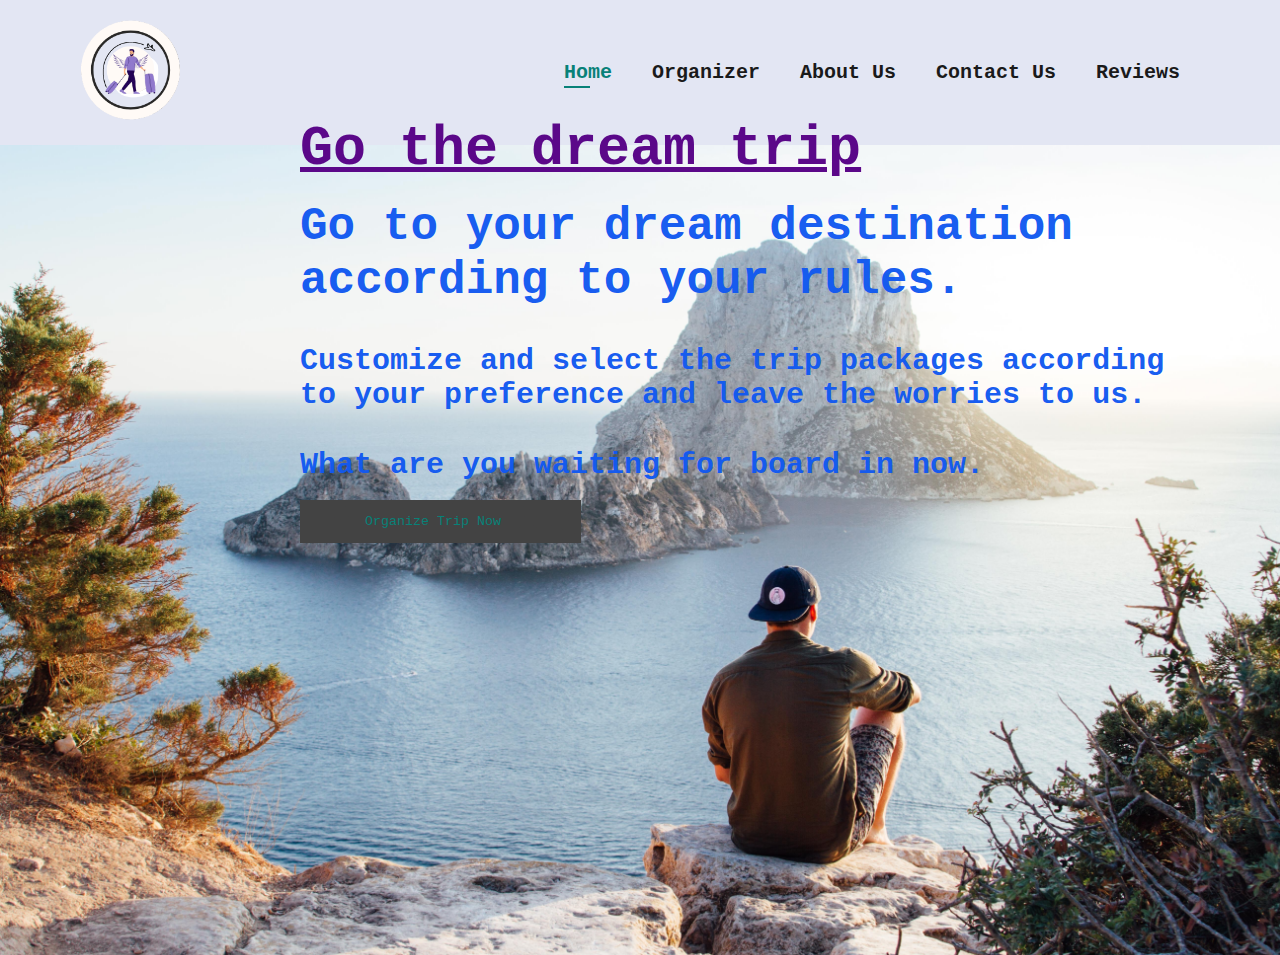
==== minor project website/index.html @ 6246a03c "first send" ====
<!DOCTYPE html>
<html lang="en">
    <head>
        <meta charset="UTF-8">
        <meta http-equiv="X-UA-Compatible" content="IE-chrome">
        <meta name="viewport" content="width=device-width, initial-scale=1.0">
        <title>Minor Project</title>
        <link rel="stylesheet" href="style.css">
    </head>

    <body>


        <section id="header">
            <a href="#"><img src="img/logo.png" width="100" height="100" class="logo" alt=""></a>
            <div>
                <ul id="navbar">
                    <li><a class="active" href="index.html">Home</a></li>
                    <li><a href="organizer.html">Organizer</a></li>
                    <li><a href="about.html">About Us</a></li>
                    <li><a href="contact.html">Contact Us</a></li>
                    <li><a href="review.html">Reviews</a></li>
                </ul>
            </div>
        </section>

        <section id="main">
            <h1><u>Go the dream trip</u></h1>
            <br>
            <h2>Go to your dream destination</h2>
            <h2>according to your rules.</h2>
            <br>
            <br>
            <h4>Customize and select the trip packages according to your preference and leave the worries to us.</h4>
            <br>
            <br>
            <h4>What are you waiting for board in now.</h4>
            <br>
            <button>Organize Trip Now</button>
        </section>



        <script src="Script.js"></script>
    </body>

</html>
---- minor project website/style.css ----
@import url('https://fonts.googleapis.com/css2?family=spartan:wght@100;200;300;400;500;600;700;800;900&display=swap');
*{
    margin: 0;
    padding: 0;
    box-sizing: border-box;
    font-family: 'Courier New', Courier, monospace;
}

h1 {
    font-size: 55px;
    line-height: 64px;
    color: rgba(86, 1, 134, 0.973);
}

h2 {
    font-size: 46px;
    line-height: 54px;
    color: rgba(18, 89, 240, 0.973);
}

h4 {
    font-size: 30px;
    color: rgba(18, 89, 240, 0.973);
}

h6 {
    font-weight: 700;
    color: #222;
}

P {
    font-size: 16px;
    color:#465b52;
    margin: 15px 0 20px 0;
}

.section-p1 {
    padding: 40px 80px;
}

.section-m1 {
    margin: 40px 0;
}

body {
    width: 100%;
}

/* header start */

#header {
    display: flex;
    align-items: center;
    justify-content: space-between;
    padding: 20px 80px;
    background: #E3E6F3;
    box-shadow: 0 3px 5px rgba(0, 0, 0.03);
}

#navbar {
    display: flex;
    align-items: center;
    justify-content: center;
}

#navbar li{
    list-style: none;
    padding: 0 20px;
    position: relative;
}

#navbar li a {
    text-decoration: none;
    font-size: 20px;
    font-weight: 600;
    color: #1a1a1a;
    transition: 0.3s;
}

#navbar li a:hover,
#navbar li a.active{
    color: #088178;
}

#navbar li a.active::after,
#navbar li a:hover::after {
    content: "";
    width: 30%;
    height: 2px;
    background: #088178;
    position: absolute;
    bottom: -4px;
    left: 20px;
}

/* home page */

#main {
    background-image: url("img/vacay.jpg");
    height: 90vh;
    width: 100%;
    background-position: top 25% right 0;
    background-size: cover;
    padding: 0 80px;
    padding-left: 300px;
    padding-bottom: 440px;
    display: flex;
    flex-direction: column;
    align-items: flex-start;
    justify-content: center;
}

#main button{
    background-image: url("img/button.png");
    background-color: transparent;
    color: #088178;
    border: 0;
    padding: 14px 80px 14px 65px;
}
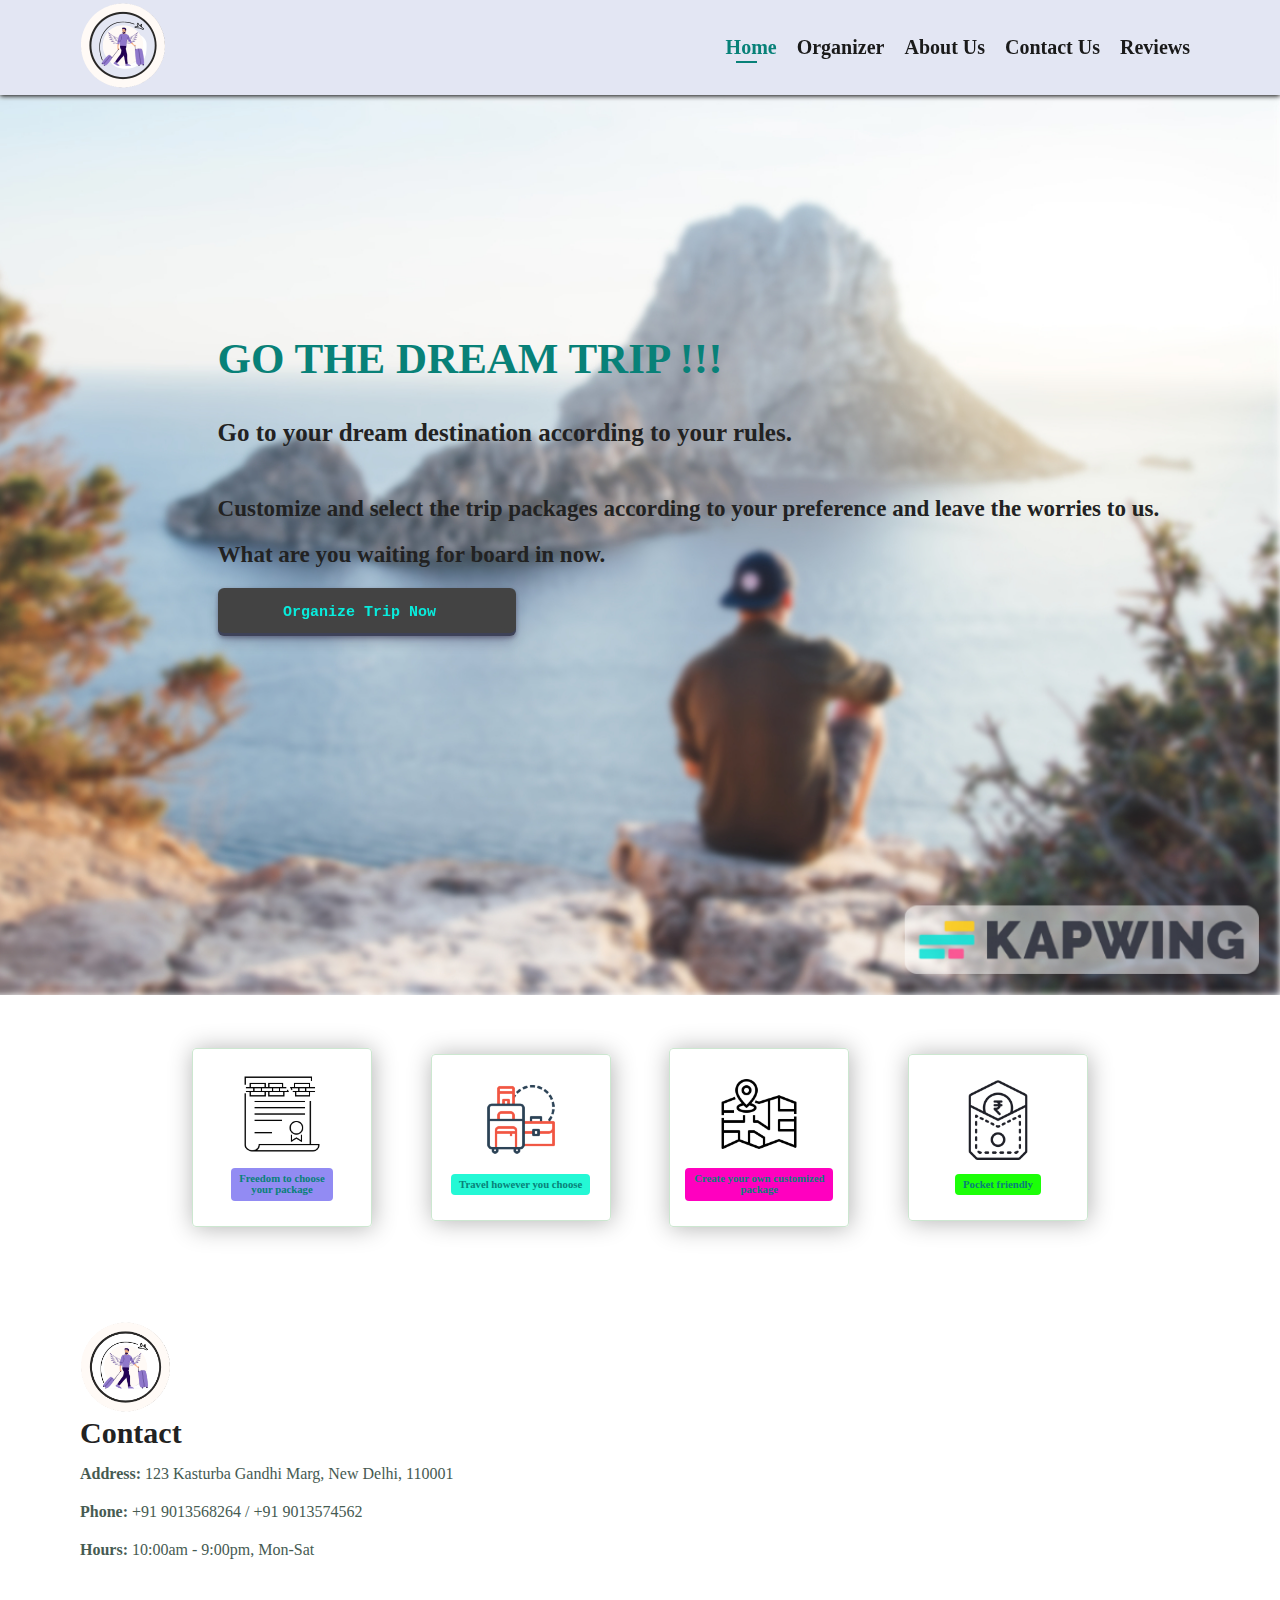
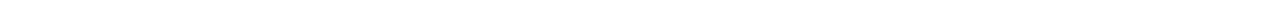
==== commit c0d1abf6: "second commit" ====
--- a/minor project website/index.html
+++ b/minor project website/index.html
@@ -2,7 +2,7 @@
 <html lang="en">
     <head>
         <meta charset="UTF-8">
-        <meta http-equiv="X-UA-Compatible" content="IE-chrome">
+        <meta http-equiv="X-UA-Compatible" content="IE-edge">
         <meta name="viewport" content="width=device-width, initial-scale=1.0">
         <title>Minor Project</title>
         <link rel="stylesheet" href="style.css">
@@ -12,7 +12,7 @@
 
 
         <section id="header">
-            <a href="#"><img src="img/logo.png" width="100" height="100" class="logo" alt=""></a>
+            <a href="#"><img src="img/logo.png" width="85" height="85" class="logo" alt=""></a>
             <div>
                 <ul id="navbar">
                     <li><a class="active" href="index.html">Home</a></li>
@@ -25,19 +25,44 @@
         </section>
 
         <section id="main">
-            <h1><u>Go the dream trip</u></h1>
-            <br>
-            <h2>Go to your dream destination</h2>
-            <h2>according to your rules.</h2>
+            <h1>GO THE DREAM TRIP !!!</h1>
+            <h2>Go to your dream destination according to your rules.</h2>
             <br>
             <br>
             <h4>Customize and select the trip packages according to your preference and leave the worries to us.</h4>
-            <br>
-            <br>
             <h4>What are you waiting for board in now.</h4>
-            <br>
-            <button>Organize Trip Now</button>
+            <button class="button-29" type="button">Organize Trip Now</button>
         </section>
+
+        <section id="feature" class="section-p1">
+            <div class="fe-box">
+                <img src="img/freedom.png" width="80" height="80" alt="">
+                <h6>Freedom to choose<br> your package</h6>
+            </div>
+            <div class="fe-box">
+                <img src="img/travel.png" width="80" height="80" alt="">
+                <h6>Travel however you choose</h6>
+            </div>
+            <div class="fe-box">
+                <img src="img/maps.png" width="80" height="80" alt="">
+                <h6>Create your own customized package</h6>
+            </div>
+            <div class="fe-box">
+                <img src="img/pocket-freindly.png" width="80" height="80" alt="">
+                <h6>Pocket friendly</h6>
+            </div>
+        </section>
+
+        <footer class="section-p1">
+            <div class="col">
+                <img src="img/logo.png" alt="" height="90" width="90">
+                <h4>Contact</h4>
+                <p><strong>Address: </strong> 123 Kasturba Gandhi Marg, New Delhi, 110001</p>
+                <p><strong>Phone: </strong> +91 9013568264 / +91 9013574562</p>
+                <p><strong>Hours: </strong> 10:00am - 9:00pm, Mon-Sat</p>
+                </div>
+            </div>
+        </footer>
 
 
 
--- a/minor project website/style.css
+++ b/minor project website/style.css
@@ -3,24 +3,24 @@
     margin: 0;
     padding: 0;
     box-sizing: border-box;
-    font-family: 'Courier New', Courier, monospace;
+    font-family:Cambria, Cochin, Georgia, Times, 'Times New Roman', serif;
 }
 
 h1 {
     font-size: 55px;
     line-height: 64px;
-    color: rgba(86, 1, 134, 0.973);
+    color: #222;
 }
 
 h2 {
     font-size: 46px;
     line-height: 54px;
-    color: rgba(18, 89, 240, 0.973);
+    color: #222;
 }
 
 h4 {
     font-size: 30px;
-    color: rgba(18, 89, 240, 0.973);
+    color: #222;
 }
 
 h6 {
@@ -42,6 +42,51 @@
     margin: 40px 0;
 }
 
+.button-29 {
+    align-items: center;
+    appearance: none;
+    background-image: radial-gradient(100% 100% at 100% 0, #5adaff 0, #5468ff 100%);
+    border: 0;
+    border-radius: 6px;
+    box-shadow: rgba(45, 35, 66, .4) 0 2px 4px,rgba(45, 35, 66, .3) 0 7px 13px -3px,rgba(58, 65, 111, .5) 0 -3px 0 inset;
+    box-sizing: border-box;
+    color: #fff;
+    cursor: pointer;
+    display: inline-flex;
+    font-family: "JetBrains Mono",monospace;
+    height: 48px;
+    justify-content: center;
+    line-height: 1;
+    list-style: none;
+    overflow: hidden;
+    padding-left: 16px;
+    padding-right: 16px;
+    position: relative;
+    text-align: left;
+    text-decoration: none;
+    transition: box-shadow .15s,transform .15s;
+    user-select: none;
+    -webkit-user-select: none;
+    touch-action: manipulation;
+    white-space: nowrap;
+    will-change: box-shadow,transform;
+    font-size: 18px;
+  }
+  
+  .button-29:focus {
+    box-shadow: #3c4fe0 0 0 0 1.5px inset, rgba(45, 35, 66, .4) 0 2px 4px, rgba(45, 35, 66, .3) 0 7px 13px -3px, #3c4fe0 0 -3px 0 inset;
+  }
+  
+  .button-29:hover {
+    box-shadow: rgba(45, 35, 66, .4) 0 4px 8px, rgba(45, 35, 66, .3) 0 7px 13px -3px, #3c4fe0 0 -3px 0 inset;
+    transform: translateY(-2px);
+  }
+  
+  .button-29:active {
+    box-shadow: #3c4fe0 0 3px 7px inset;
+    transform: translateY(2px);
+  }
+
 body {
     width: 100%;
 }
@@ -52,9 +97,14 @@
     display: flex;
     align-items: center;
     justify-content: space-between;
-    padding: 20px 80px;
+    padding-top: 7px;
+    padding: 3px 80px;
     background: #E3E6F3;
-    box-shadow: 0 3px 5px rgba(0, 0, 0.03);
+    box-shadow: 0 1px 5px rgb(0, 0, 0.9);
+    z-index: 999;
+    position: sticky;
+    top: 0;
+    left: 0;
 }
 
 #navbar {
@@ -65,7 +115,7 @@
 
 #navbar li{
     list-style: none;
-    padding: 0 20px;
+    padding: 0 10px;
     position: relative;
 }
 
@@ -96,24 +146,126 @@
 /* home page */
 
 #main {
-    background-image: url("img/vacay.jpg");
-    height: 90vh;
+    background-image: url("img/vacay.jpeg");
+    height: 100vh;
     width: 100%;
     background-position: top 25% right 0;
     background-size: cover;
     padding: 0 80px;
-    padding-left: 300px;
-    padding-bottom: 440px;
+    padding-left: 17%;
+    padding-bottom: 10%;
     display: flex;
     flex-direction: column;
     align-items: flex-start;
     justify-content: center;
+}
+
+#main h1 {
+    font-size: 43px;
+    padding-bottom: 15px;
+    color: #088178;
+}
+
+#main h2 {
+    font-size: 25px;
+}
+
+#main h4{
+    font-size: 23px;
+    padding-bottom: 20px;
 }
 
 #main button{
     background-image: url("img/button.png");
     background-color: transparent;
-    color: #088178;
+    color: #08ecdd;
     border: 0;
     padding: 14px 80px 14px 65px;
-}
+    background-repeat: no-repeat;
+    cursor: pointer;
+    font-weight: 700;
+    font-size: 15px;
+}
+
+/* features */
+
+#feature {
+    display: flex;
+    align-items: center;
+    justify-content: space-between;
+    flex-wrap: wrap;
+    padding-left: 15%;
+    padding-right: 15%;
+    padding-top: 3%;
+}
+
+#feature .fe-box{
+    width: 180px;
+    text-align: center;
+    padding: 25px 15px;
+    box-shadow: 1px 1px 25px rgba(0, 0, 0, 0.3);
+    border: 1px solid #cce7d0;
+    border-radius: 4px;
+    margin: 15px 0;
+}
+
+#feature .fe-box:hover{
+    box-shadow: 7px 7px 55px rgba(70, 62, 221, 0.1);
+}
+
+#feature .fe-box h6 {
+    display: inline-block;
+    padding: 5px 8px 6px 8px;
+    line-height: 1;
+    border-radius: 4px;
+    color: #088178;
+    background-color: #928bf3;
+}
+
+#feature .fe-box:nth-child(2) h6 {
+    background-color: #24f8d5;
+}
+
+#feature .fe-box:nth-child(3) h6 {
+    background-color: #ff00bf;
+}
+
+#feature .fe-box:nth-child(4) h6 {
+    background-color: #1cff08;
+}
+
+
+#feature .fe-box img {
+    width: 80px;
+    margin-bottom: 10px;
+}
+
+/* footer */
+
+
+/* organizer */
+
+/* banner */
+
+#org_main {
+    background-image: url("img/banner/travel_sticker_banner.jpeg");
+    width: 100%;
+    height: 27vh;
+    background-size: cover;
+    display: flex;
+    justify-content: center;
+    text-align: center;
+    flex-direction: column;
+}
+
+/* form */
+
+#organizer {
+    display: flex;
+    justify-content: center;
+    flex-direction: column;
+}
+
+#organizer from {
+    width: 60%;
+}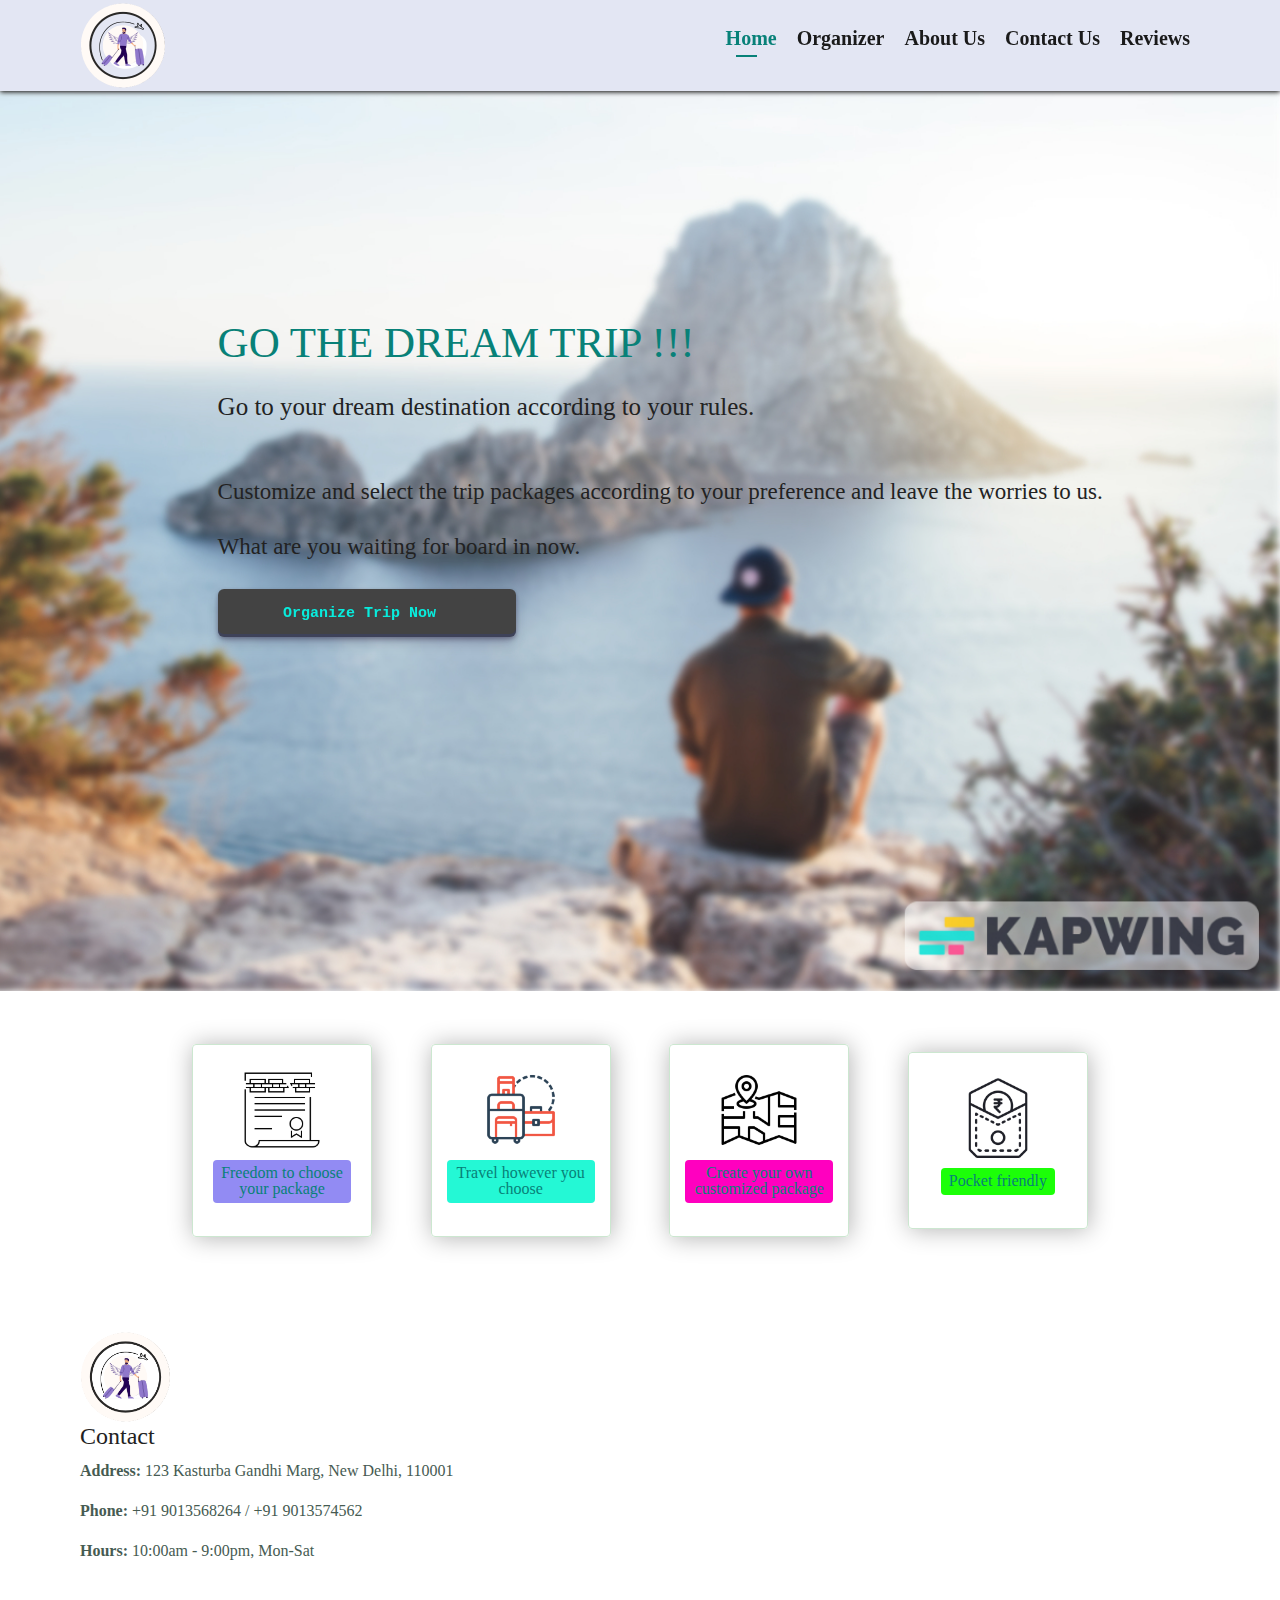
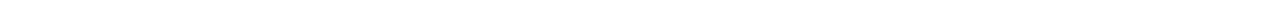
==== commit 17949bd4: "17-10-22" ====
--- a/minor project website/index.html
+++ b/minor project website/index.html
@@ -6,6 +6,10 @@
         <meta name="viewport" content="width=device-width, initial-scale=1.0">
         <title>Minor Project</title>
         <link rel="stylesheet" href="style.css">
+        <meta name="viewport" content="width=device-width, initial-scale=1">
+        <link rel="stylesheet" href="./css/bootstrap.css">
+        <script src="./js/jquery-3.6.0.js"></script>
+        <script src="./js/bootstrap.js"></script>
     </head>
 
     <body>
--- a/minor project website/style.css
+++ b/minor project website/style.css
@@ -1,4 +1,5 @@
 @import url('https://fonts.googleapis.com/css2?family=spartan:wght@100;200;300;400;500;600;700;800;900&display=swap');
+@import "../node_modules/bootstrap/scss/bootstrap";
 *{
     margin: 0;
     padding: 0;
@@ -260,12 +261,44 @@
 
 /* form */
 
+
+input[type=text]:focus {
+    border: 3px solid #555;
+    transition: 00.3s;
+  }
+
+input[type=text] {
+    width: 40%;
+    height: 30px;
+}
+
+select[id=to] {
+    width: 40%;
+    height: 30px;
+}
+
+#form_title{
+    display: flex;
+    padding-top: 2%;
+    justify-content: center;
+
+}
+
 #organizer {
-    display: flex;
-    justify-content: center;
-    flex-direction: column;
-}
-
-#organizer from {
-    width: 60%;
-}+    padding-left: 25%;
+    padding-right: 25%;
+    padding-top: 70px;
+}
+
+#date {
+    padding-top: 25px;
+}
+
+#mode {
+    padding-top: 25px;
+}
+
+#mode_buttons {
+    padding-left: 15px;
+    padding-top: 10px;
+}
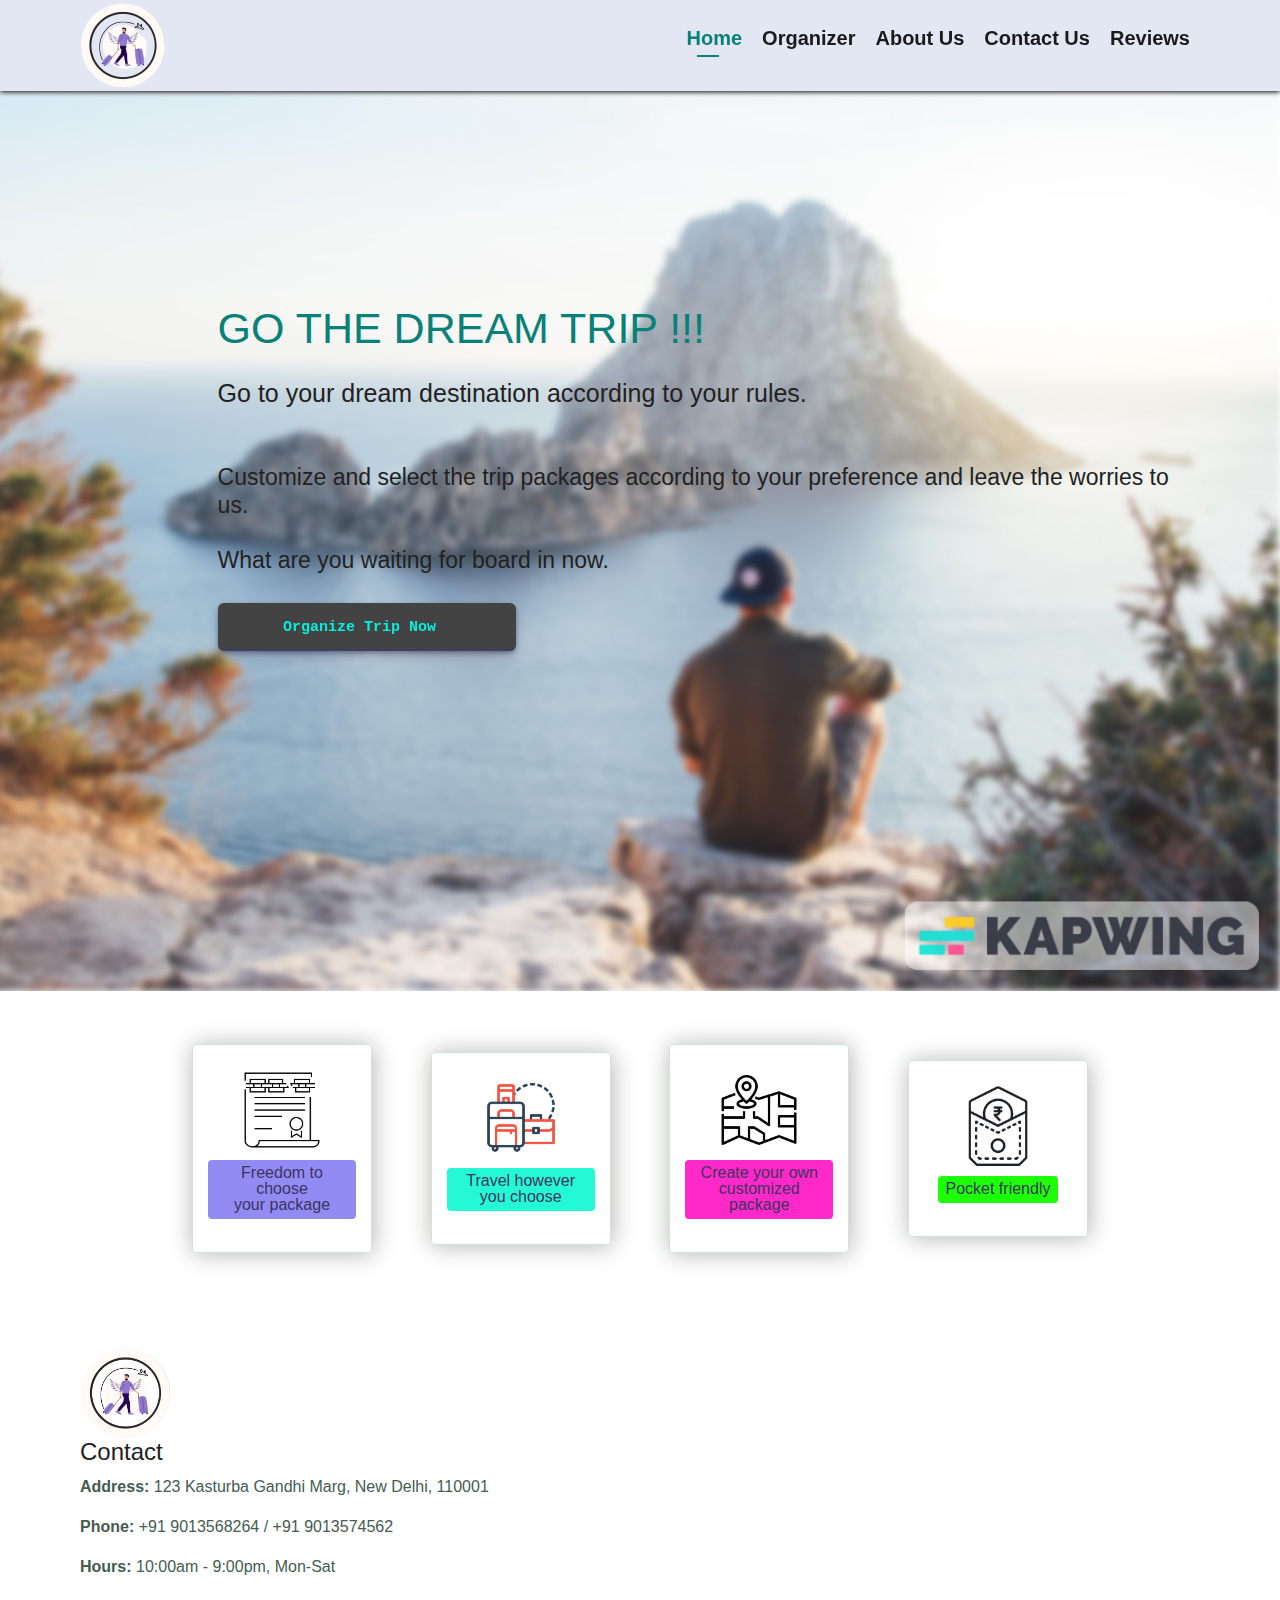
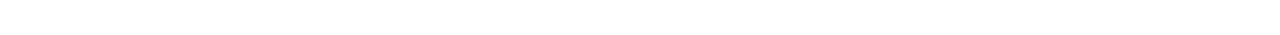
==== commit a5e530e9: "Add files via upload" ====
--- a/minor project website/index.html
+++ b/minor project website/index.html
@@ -35,7 +35,7 @@
             <br>
             <h4>Customize and select the trip packages according to your preference and leave the worries to us.</h4>
             <h4>What are you waiting for board in now.</h4>
-            <button class="button-29" type="button">Organize Trip Now</button>
+            <button onclick="organize()" class="button-29" type="button">Organize Trip Now</button>
         </section>
 
         <section id="feature" class="section-p1">
--- a/minor project website/style.css
+++ b/minor project website/style.css
@@ -1,4 +1,3 @@
-@import url('https://fonts.googleapis.com/css2?family=spartan:wght@100;200;300;400;500;600;700;800;900&display=swap');
 @import "../node_modules/bootstrap/scss/bootstrap";
 *{
     margin: 0;
@@ -33,6 +32,61 @@
     font-size: 16px;
     color:#465b52;
     margin: 15px 0 20px 0;
+}
+
+
+/* CSS */
+
+.button-84 {
+    margin-left: 700px;
+    align-items: center;
+    background-color: initial;
+    background-image: linear-gradient(#464d55, #25292e);
+    border-radius: 8px;
+    border-width: 0;
+    box-shadow: 0 10px 20px rgba(0, 0, 0, .1),0 3px 6px rgba(0, 0, 0, .05);
+    box-sizing: border-box;
+    color: #fff;
+    cursor: pointer;
+    display: inline-flex;
+    flex-direction: column;
+    font-family: expo-brand-demi,system-ui,-apple-system,BlinkMacSystemFont,"Segoe UI",Roboto,"Helvetica Neue",Arial,"Noto Sans",sans-serif,"Apple Color Emoji","Segoe UI Emoji","Segoe UI Symbol","Noto Color Emoji";
+    font-size: 18px;
+    height: 52px;
+    justify-content: center;
+    line-height: 1;
+    margin: 0;
+    outline: none;
+    overflow: hidden;
+    padding: 0 32px;
+    text-align: center;
+    text-decoration: none;
+    transform: translate3d(0, 0, 0);
+    transition: all 150ms;
+    vertical-align: baseline;
+    white-space: nowrap;
+    user-select: none;
+    -webkit-user-select: none;
+    touch-action: manipulation;
+}
+
+.button-84:hover {
+  box-shadow: rgba(0, 1, 0, .2) 0 2px 8px;
+  opacity: .85;
+}
+
+.button-84:active {
+  outline: 0;
+}
+
+.button-84:focus {
+  box-shadow: rgba(0, 0, 0, .5) 0 0 0 3px;
+}
+
+@media (max-width: 420px) {
+  .button-84 {
+    height: 48px;
+  }
 }
 
 .section-p1 {
@@ -88,6 +142,8 @@
     transform: translateY(2px);
   }
 
+/* body */
+
 body {
     width: 100%;
 }
@@ -219,7 +275,7 @@
     padding: 5px 8px 6px 8px;
     line-height: 1;
     border-radius: 4px;
-    color: #088178;
+    color: #3b345f;
     background-color: #928bf3;
 }
 
@@ -228,7 +284,7 @@
 }
 
 #feature .fe-box:nth-child(3) h6 {
-    background-color: #ff00bf;
+    background-color: #ff29c9;
 }
 
 #feature .fe-box:nth-child(4) h6 {
@@ -302,3 +358,264 @@
     padding-left: 15px;
     padding-top: 10px;
 }
+
+#submit {
+    padding-top: 3%;
+    padding-bottom: 3%;
+    display: flex;
+    justify-content: center;
+}
+
+/* demo booking */
+
+#booking_title {
+    display: flex;
+    justify-content: center;
+    padding-top: 3%;
+}
+
+#booking_title h1 {
+    color: #08ecdd;
+}
+
+#booking_details {
+    columns: 2;
+    padding-left: 27%;
+}
+
+#booking_details h4 {
+    color: #1b8b53;
+}
+
+#booking_details p {
+    padding-left: 1%;
+    font-size: 19px;
+    color: #2583ee;
+}
+
+#map {
+    display: flex;
+    justify-content: center;
+}
+
+#map h6 {
+    display: flex;
+    justify-content: center;
+    padding-top: 1%;
+    color: #2583ee;
+}
+
+#confirm {
+   display: flex;
+   justify-content: center;
+}
+
+#further {
+    display: flex;
+    padding-left: 28%;
+}
+
+#further h4 {
+    color: #1b8b53;
+}
+
+#further p {
+    margin: 0 0 0 0;
+    color: #2583ee;
+}
+
+#title_confirm h1{
+    color: #08ecdd;
+    padding-top: 15%;
+    display: flex;
+    justify-content: center;
+}
+
+#booking_confirmed {
+    padding-left: 18%;
+    padding-right: 18%;
+}
+
+#booking_confirmed h4 {
+    padding-top: 3%;
+    color: #1b8b53;
+}
+
+/* about us */
+
+#about {
+    background-image: url("img/lake.jpeg");
+    height: 100vh;
+    width: 100%;
+    display: flex;
+    flex-direction: column;
+    align-items: flex-start;
+    justify-content: center;
+    padding-left: 22%;
+    padding-right: 22%;
+}
+
+#about p {
+    color: #1a1a1a;
+}
+
+/* contact us */
+
+#contact_title {
+    display: flex;
+    justify-content: center;
+    padding-top: 6%;
+}
+
+#contact {
+    background-image: url(img/contact.jpeg);
+    height: 100vh;
+    width: 100%;
+}
+
+#details {
+    padding-left: 30%;
+    padding-top: 3%;
+}
+
+#details h4 {
+    padding-left: 10%;
+}
+
+/* Reviews */
+
+#stay_options {
+    padding-left: 15px;
+    padding-top: 10px;
+}
+
+#dest_transport_options {
+    padding-left: 15px;
+    padding-top: 10px;
+}
+
+#guide_options {
+    padding-left: 15px;
+    padding-top: 10px;
+}
+
+#sta_loc{
+    padding-right: 62%;
+    padding-bottom: 2%;
+}
+
+* {
+  padding: 0;
+  margin: 0;
+  box-sizing: border-box;
+  font-family: "Roboto", sans-serif;
+}
+img {
+  max-width: 100%;
+}
+
+.main_rev {
+  width: 100%;
+  height: 100vh;
+  display: flex;
+  justify-content: center;
+  align-items: center;
+  background-color: #85FFBD;
+  background-image: linear-gradient(45deg, #85FFBD 0%, #FFFB7D 100%);
+}
+
+.container_rev {
+  width: 600px;
+  display: flex;
+  flex-direction: column;
+  justify-content: center;
+  align-items: center;
+}
+
+.title_rev {
+  margin: 40px 0px;
+}
+
+.title_rev h2 {
+  font-size: 50px;
+  text-transform: capitalize;
+  margin-bottom: 5px;
+}
+
+.title_rev .underline {
+  width: 100px;
+  height: 4px;
+  background-color: #177a29;
+  margin: 0 auto;
+}
+
+.review {
+  width: 100%;
+  height: 450px;
+  display: flex;
+  flex-direction: column;
+  justify-content: center;
+  align-items: center;
+  padding: 30px;
+  background-color: #12192c;
+  box-shadow: 0 4px 8px 0 rgba(0, 0, 0, 0.2), 0 6px 20px 0 rgba(0, 0, 0, 0.19);
+  font-family: "Open Sans", sans-serif;
+  border-radius: 12px;
+  padding-top: 6%;
+}
+
+#person-img {
+  width: 150px;
+  height: 150px;
+  background-size: cover;
+  border-radius: 50%;
+  object-fit: cover;
+  box-shadow: 0px 0px 6px 1px rgba(0, 0, 0, 0.5);
+}
+
+#author {
+  font-size: 18px;
+  font-weight: 600;
+  text-transform: capitalize;
+  margin-top: 10px;
+  color:#FFFB7D
+}
+
+#job {
+  text-transform: uppercase;
+  line-height: 150%;
+  margin-bottom: 10px;
+  color: #85FFBD;
+}
+
+#info {
+  height: 100px;
+  font-size: 18px;
+  color: #fff;
+  font-weight: 400;
+  text-align: center;
+  margin-bottom: 30px;
+}
+
+.btn {
+  text-decoration: none;
+  border-style: none;
+  font-size: 30px;
+  margin: 0 10px;
+  color: #85FFBD;
+  cursor: pointer;
+  background-color:#12192c;
+}
+.credit a{
+  text-decoration: none;
+  color: #000;
+  font-weight: 800;
+  }
+  
+  .credit {
+    font-family: Verdana, Geneva, Tahoma, sans-serif;
+   
+    color:#000;
+    text-align: center;
+  }
+
